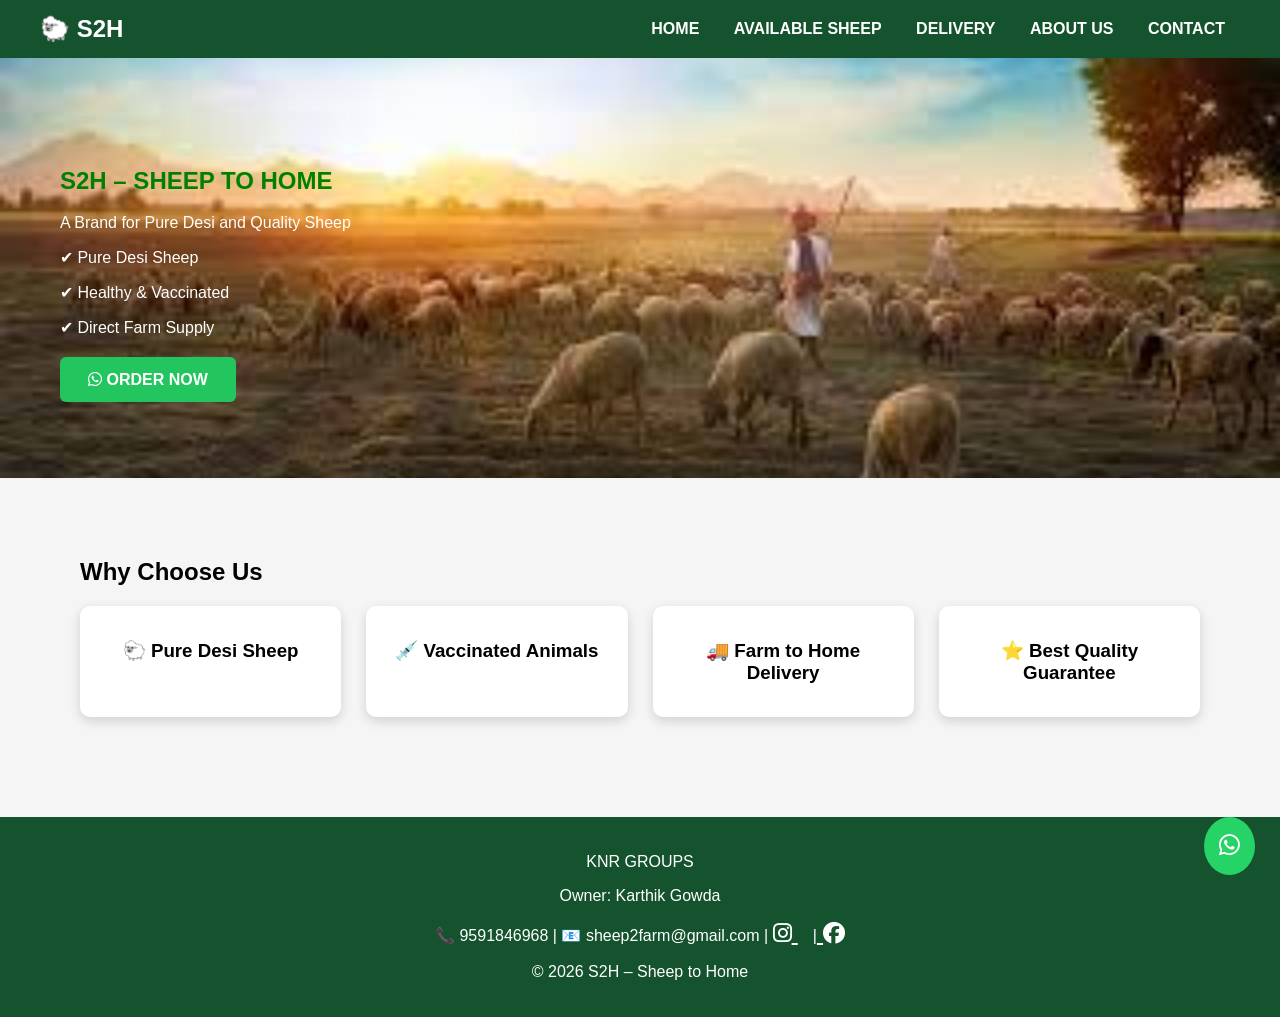
==== index.html @ b593907c "Update index.html" ====
<!DOCTYPE html>
<html>
<head>
<title>S2H - SHEEP TO HOME</title>
<link rel="stylesheet" href="style.css">
<link rel="stylesheet"
href="https://cdnjs.cloudflare.com/ajax/libs/font-awesome/6.5.0/css/all.min.css">
</head>
<body>

<header>
<div class="logo">🐑 S2H</div>
<nav>
<a href="index.html">HOME</a>
<a href="sheep.html">AVAILABLE SHEEP</a>
<a href="delivery.html">DELIVERY</a>
<a href="about.html">ABOUT US</a>
<a href="contact.html">CONTACT</a>
</nav>
</header>

<section class="hero">
<div>
<h2 style="color:green; font-weight:bold;">
S2H – SHEEP TO HOME
</h2>
<p>A Brand for Pure Desi and Quality Sheep</p>
<p>✔ Pure Desi Sheep</p>
<p>✔ Healthy & Vaccinated</p>
<p>✔ Direct Farm Supply</p>
<br>
<a class="btn" href="https://wa.me/919591846968">
<i class="fa-brands fa-whatsapp"></i> ORDER NOW
</a>
</div>
</section>

<section class="section">
<h2>Why Choose Us</h2>
<div class="grid">
<div class="card"><h3>🐑 Pure Desi Sheep</h3></div>
<div class="card"><h3>💉 Vaccinated Animals</h3></div>
<div class="card"><h3>🚚 Farm to Home Delivery</h3></div>
<div class="card"><h3>⭐ Best Quality Guarantee</h3></div>
</div>
</section>

<footer>
<p>KNR GROUPS</p>  
<p>Owner: Karthik Gowda</p>
<p>📞 9591846968 | 📧 sheep2farm@gmail.com |
<a href="https://instagram.com" target="_blank" style="color:white; margin-right:15px; font-size:22px;">
<i class="fa-brands fa-instagram"></i>
</a>
|<a href="https://facebook.com" target="_blank" style="color:white; font-size:22px;">
<i class="fa-brands fa-facebook"></i>
</a>
</p>
<p>© 2026 S2H – Sheep to Home</p>
</footer>

<a class="whatsapp" href="https://wa.me/919591846968">
<i class="fa-brands fa-whatsapp"></i>
</a>

</body>
</html>
---- style.css ----
body{
font-family: 'Segoe UI', sans-serif;
margin:0;
background:#f5f5f5;
}
header{
background:#14532d;
color:white;
display:flex;
justify-content:space-between;
align-items:center;
padding:15px 40px;
}
.logo{
font-size:24px;
font-weight:bold;
}
nav a{
color:white;
margin:0 15px;
text-decoration:none;
font-weight:bold;
}
nav a:hover{
color:#ffd54f;
}
.hero{
background:url("b.jpg");
background-size:cover;
background-position:center;
height:420px;
display:flex;
align-items:center;
padding-left:60px;
color:white;
}
.hero h1{
font-size:45px;
margin-bottom:10px;
}
.btn{
background:#22c55e;
padding:14px 28px;
border-radius:6px;
text-decoration:none;
color:white;
font-weight:bold;
}
.section{
padding:60px 80px;
}
.grid{
display:grid;
grid-template-columns:repeat(auto-fit,minmax(220px,1fr));
gap:25px;
}
.card{
background:white;
border-radius:10px;
overflow:hidden;
box-shadow:0 4px 12px rgba(0,0,0,0.15);
text-align:center;
}
.card img{
width:100%;
height:160px;
object-fit:cover;
}
.card h3{
padding:15px;
}
footer{
background:#14532d;
color:white;
text-align:center;
padding:20px;
margin-top:40px;
}
.whatsapp{
position:fixed;
bottom:25px;
right:25px;
background:#25D366;
color:white;
padding:15px;
border-radius:50%;
font-size:24px;
text-decoration:none;
}
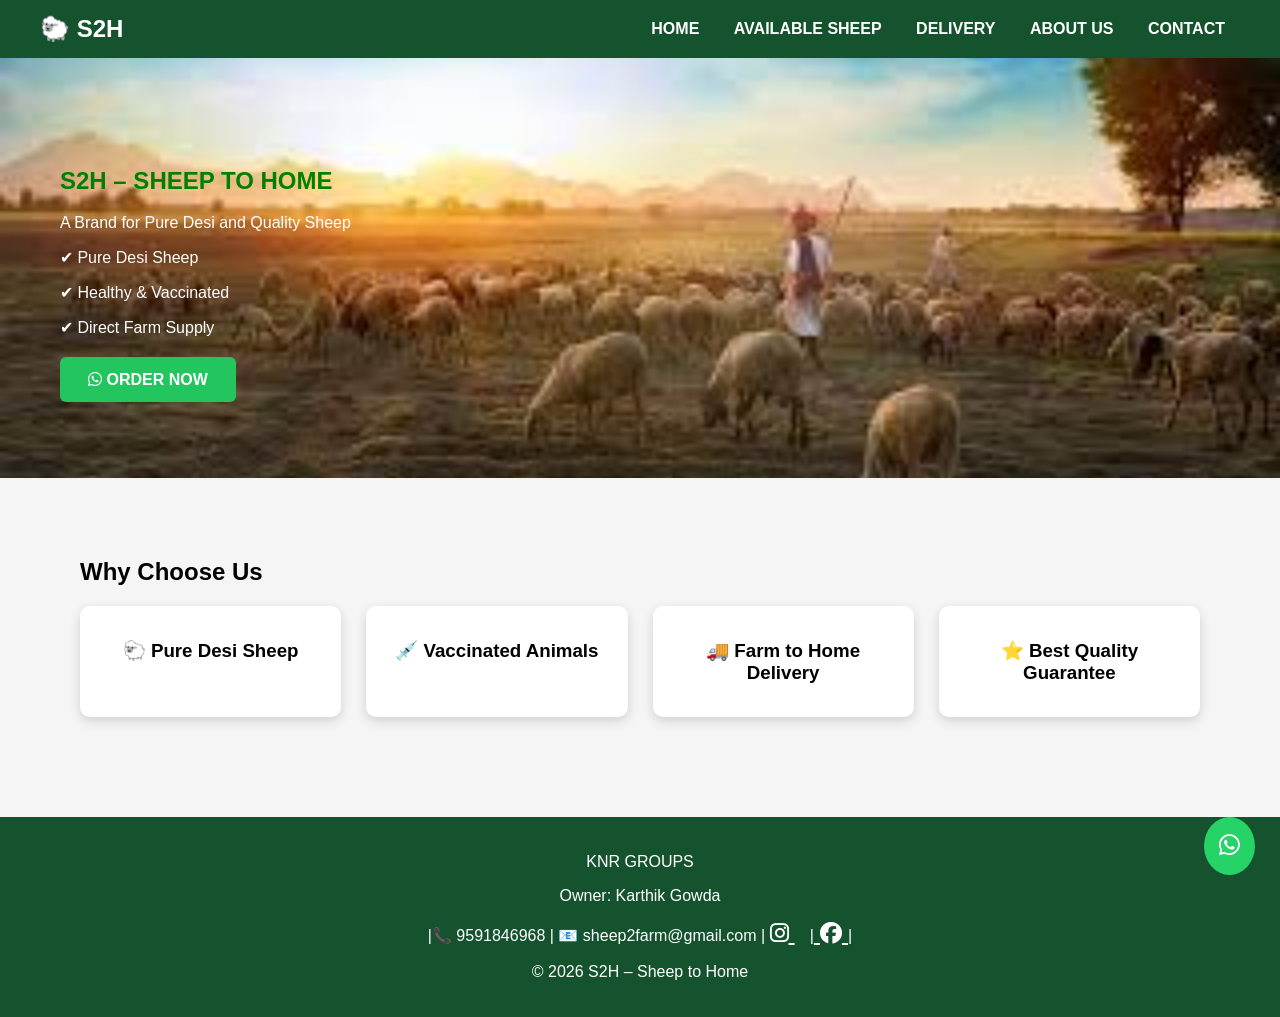
==== commit 7a4d2459: "Update index.html" ====
--- a/index.html
+++ b/index.html
@@ -48,13 +48,13 @@
 <footer>
 <p>KNR GROUPS</p>  
 <p>Owner: Karthik Gowda</p>
-<p>📞 9591846968 | 📧 sheep2farm@gmail.com |
+<p>|📞 9591846968 | 📧 sheep2farm@gmail.com |
 <a href="https://instagram.com" target="_blank" style="color:white; margin-right:15px; font-size:22px;">
 <i class="fa-brands fa-instagram"></i>
 </a>
 |<a href="https://facebook.com" target="_blank" style="color:white; font-size:22px;">
 <i class="fa-brands fa-facebook"></i>
-</a>
+</a>|
 </p>
 <p>© 2026 S2H – Sheep to Home</p>
 </footer>
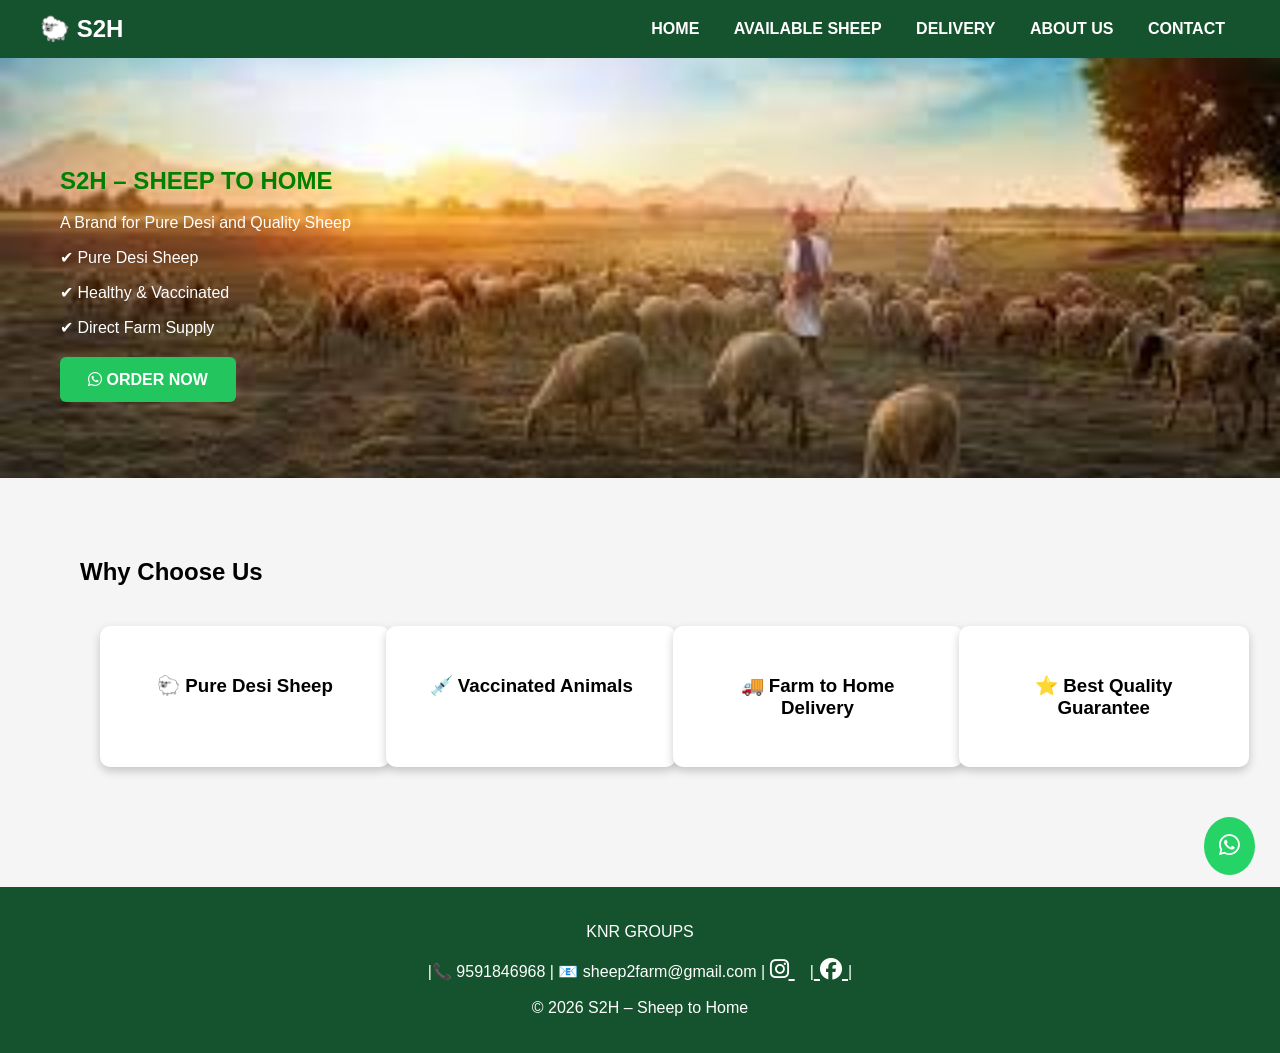
==== commit be8c890d: "Update index.html" ====
--- a/index.html
+++ b/index.html
@@ -47,7 +47,6 @@
 
 <footer>
 <p>KNR GROUPS</p>  
-<p>Owner: Karthik Gowda</p>
 <p>|📞 9591846968 | 📧 sheep2farm@gmail.com |
 <a href="https://instagram.com" target="_blank" style="color:white; margin-right:15px; font-size:22px;">
 <i class="fa-brands fa-instagram"></i>
--- a/style.css
+++ b/style.css
@@ -87,3 +87,21 @@
 font-size:24px;
 text-decoration:none;
 }
+.card{
+width:260px;
+background:white;
+border-radius:10px;
+box-shadow:0 4px 10px rgba(0,0,0,0.2);
+text-align:center;
+padding:15px;
+margin:20px;
+}
+
+.card img{
+width:220px;
+height:180px;
+object-fit:cover;
+display:block;
+margin:0 auto;
+border-radius:8px;
+}
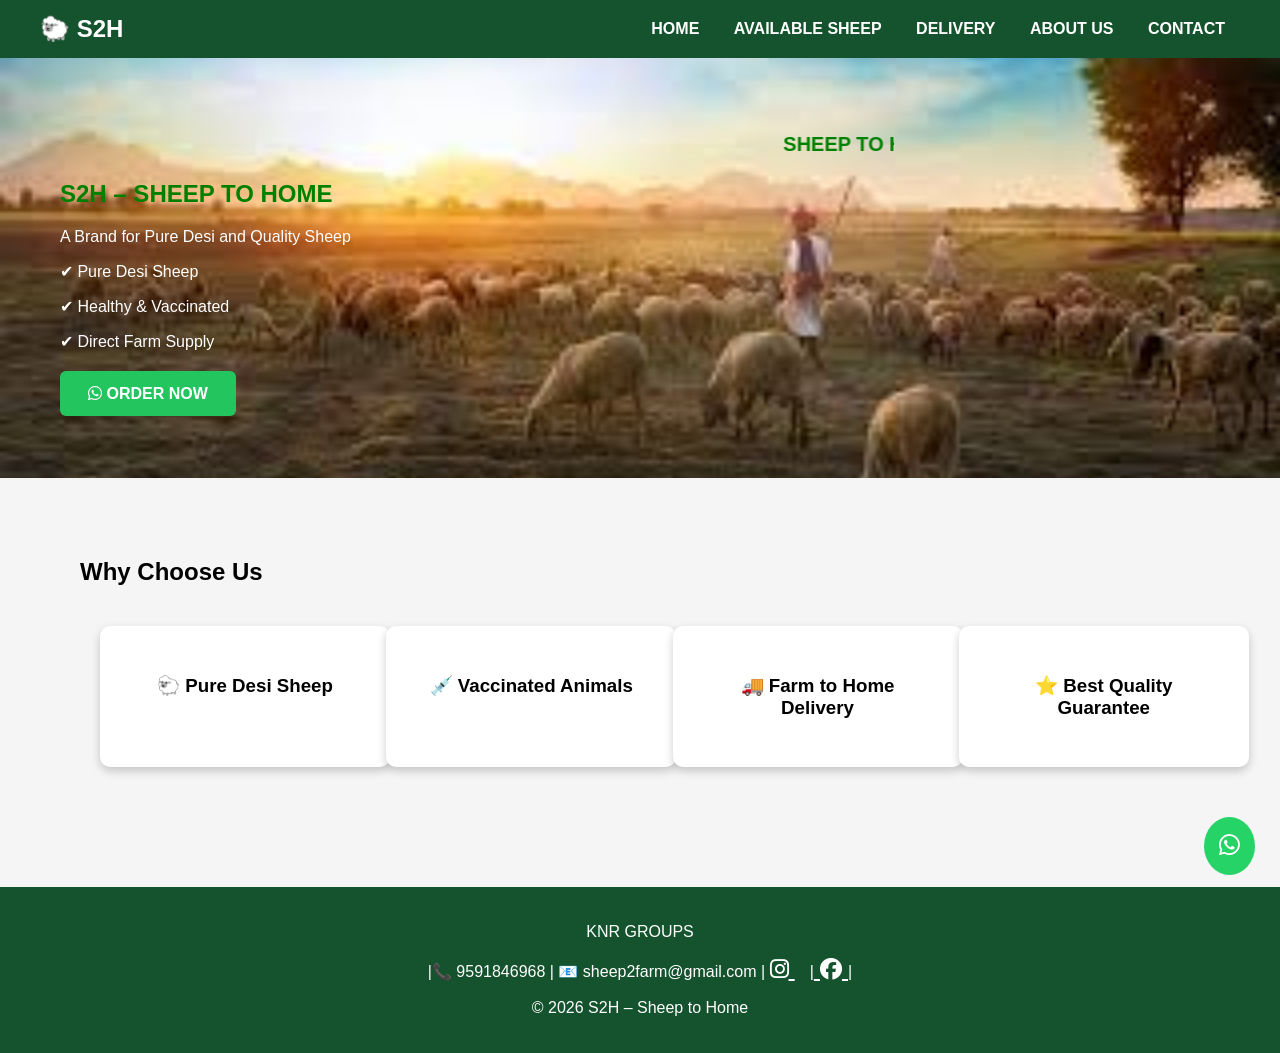
==== commit 8dea649d: "Update index.html" ====
--- a/index.html
+++ b/index.html
@@ -21,6 +21,9 @@
 
 <section class="hero">
 <div>
+  <marquee style="color:green; font-size:20px;">
+<b>SHEEP TO HOME – FARM FRESH DESI SHEEP DELIVERED WITH TRUST AND QUALITY</b>
+</marquee>
 <h2 style="color:green; font-weight:bold;">
 S2H – SHEEP TO HOME
 </h2>
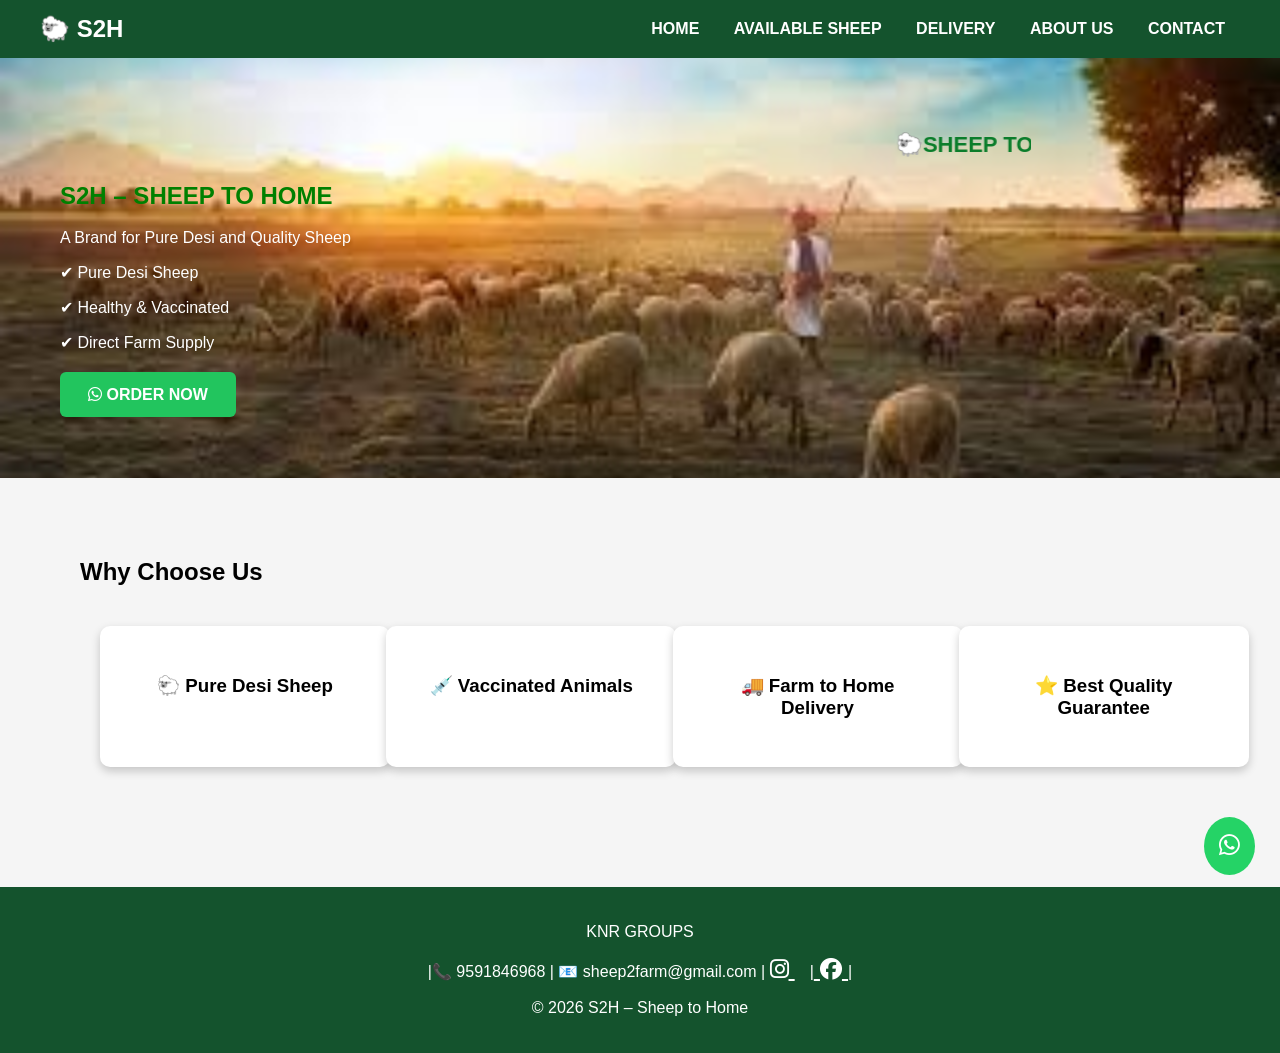
==== commit a69f673a: "Update index.html" ====
--- a/index.html
+++ b/index.html
@@ -21,8 +21,8 @@
 
 <section class="hero">
 <div>
-  <marquee style="color:green; font-size:20px;">
-<b>SHEEP TO HOME – FARM FRESH DESI SHEEP DELIVERED WITH TRUST AND QUALITY</b>
+  <marquee style="color:#0b7d2b; font-size:22px; font-weight:bold;">
+🐑SHEEP TO HOME – FARM FRESH DESI SHEEP DELIVERED WITH TRUST AND QUALITY🐑
 </marquee>
 <h2 style="color:green; font-weight:bold;">
 S2H – SHEEP TO HOME
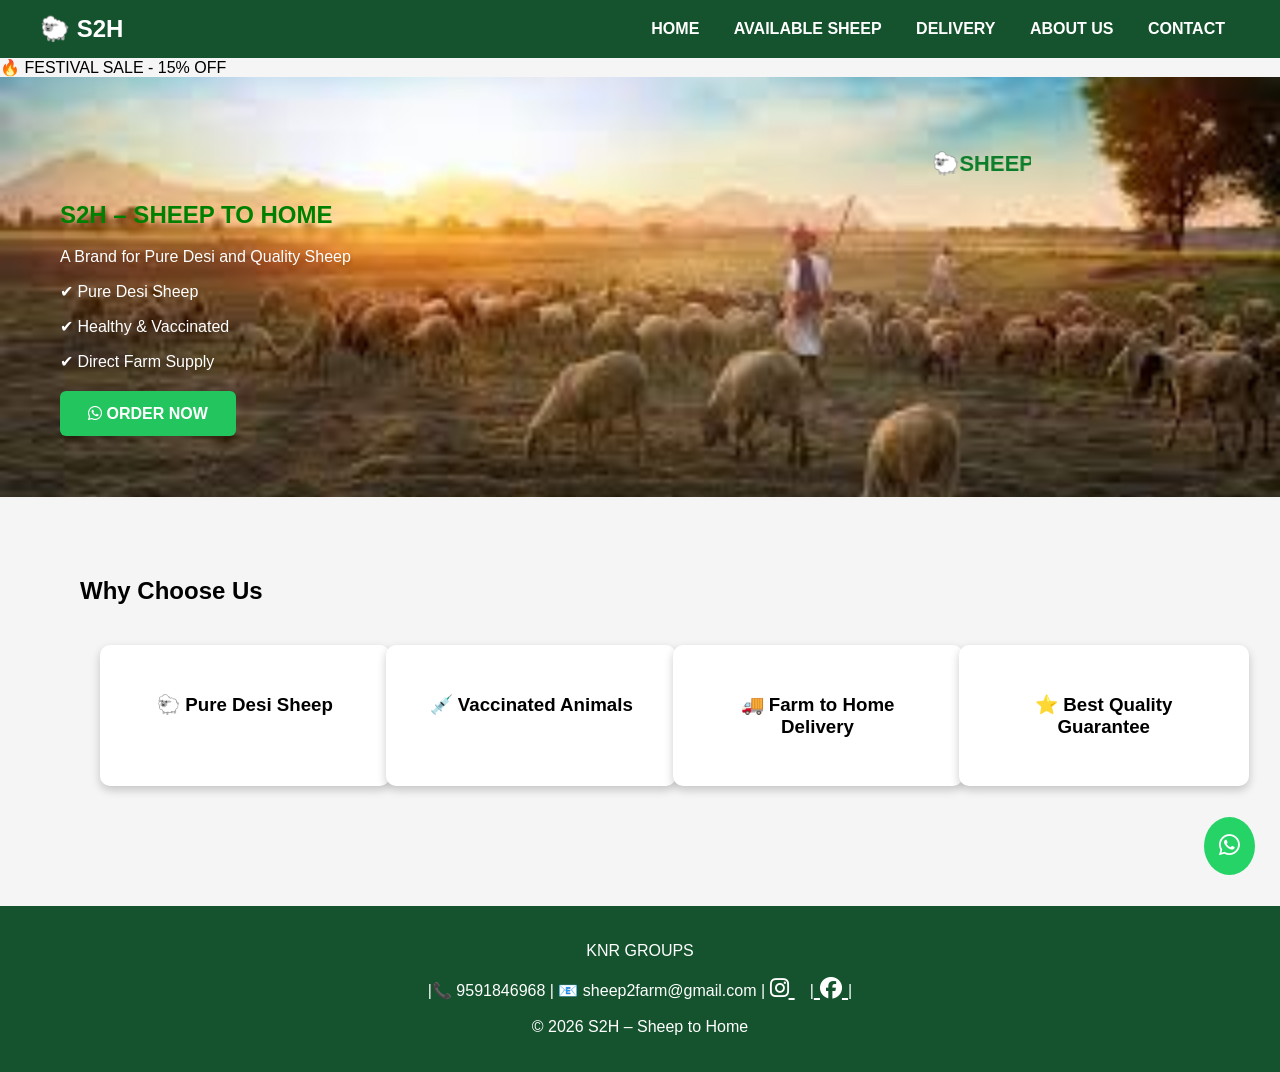
==== commit 8b4db2d7: "Update index.html" ====
--- a/index.html
+++ b/index.html
@@ -18,7 +18,9 @@
 <a href="contact.html">CONTACT</a>
 </nav>
 </header>
-
+<div class="festival-tag">
+🔥 FESTIVAL SALE - 15% OFF
+</div>
 <section class="hero">
 <div>
   <marquee style="color:#0b7d2b; font-size:22px; font-weight:bold;">
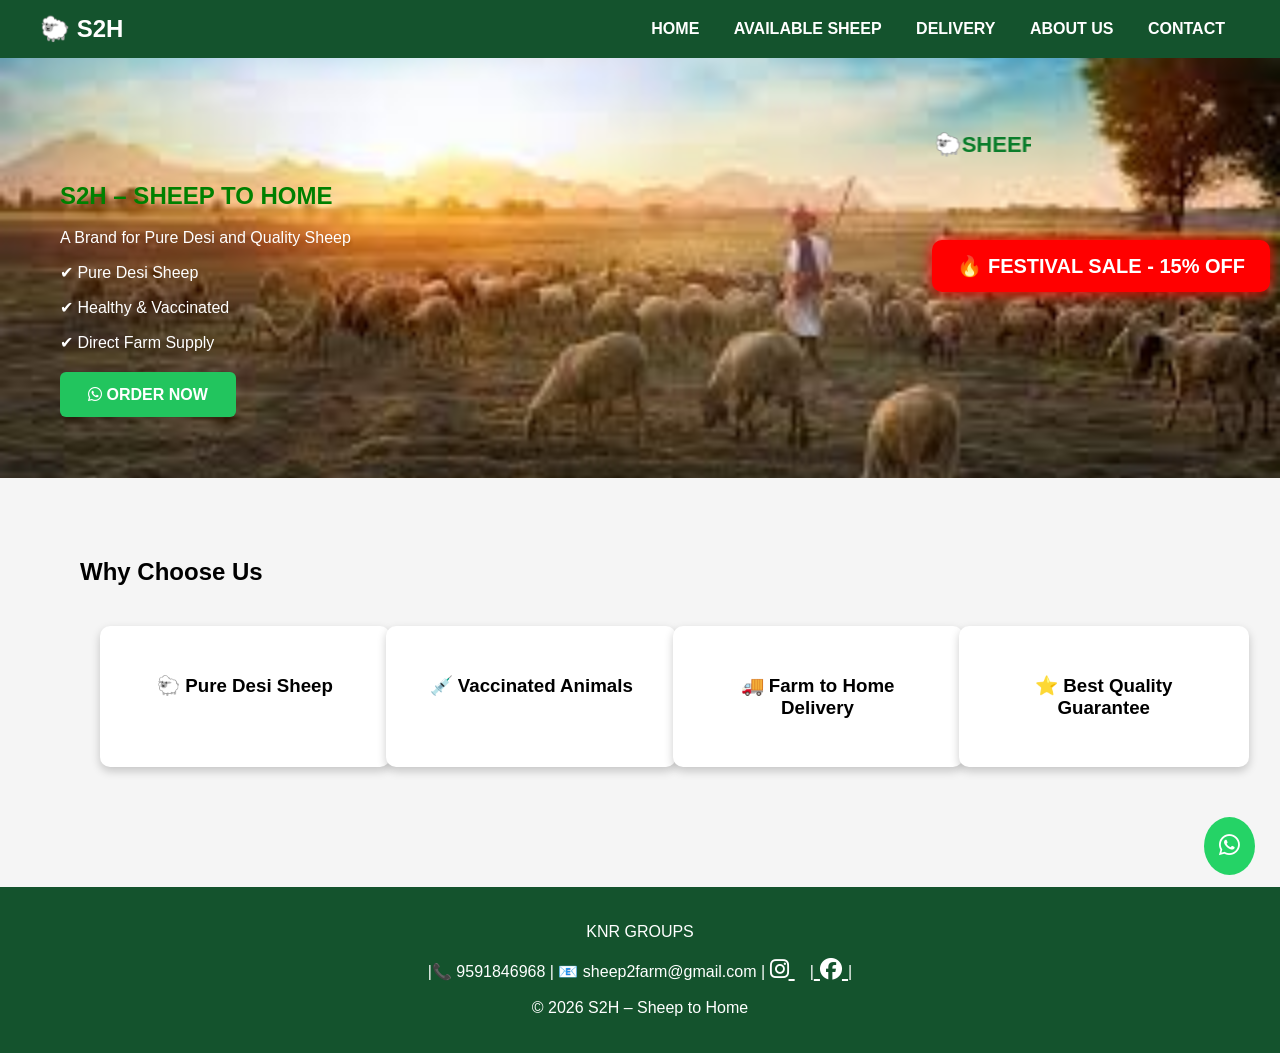
==== commit c703cba4: "Update index.html" ====
--- a/index.html
+++ b/index.html
@@ -18,10 +18,11 @@
 <a href="contact.html">CONTACT</a>
 </nav>
 </header>
-<div class="festival-tag">
+
+<section class="hero">
+  <div class="festival-tag">
 🔥 FESTIVAL SALE - 15% OFF
 </div>
-<section class="hero">
 <div>
   <marquee style="color:#0b7d2b; font-size:22px; font-weight:bold;">
 🐑SHEEP TO HOME – FARM FRESH DESI SHEEP DELIVERED WITH TRUST AND QUALITY🐑
--- a/style.css
+++ b/style.css
@@ -105,3 +105,21 @@
 margin:0 auto;
 border-radius:8px;
 }
+@keyframes blink{
+0%{background:red;}
+50%{background:green;}
+100%{background:red;}
+}
+.festival-tag{
+position:absolute;
+top:240px;
+right:10px;
+background:red;
+color:white;
+font-weight:bold;
+font-size:20px;
+padding:14px 25px;
+border-radius:10px;
+box-shadow:0 0 15px red;
+animation:blink 1s infinite;
+}
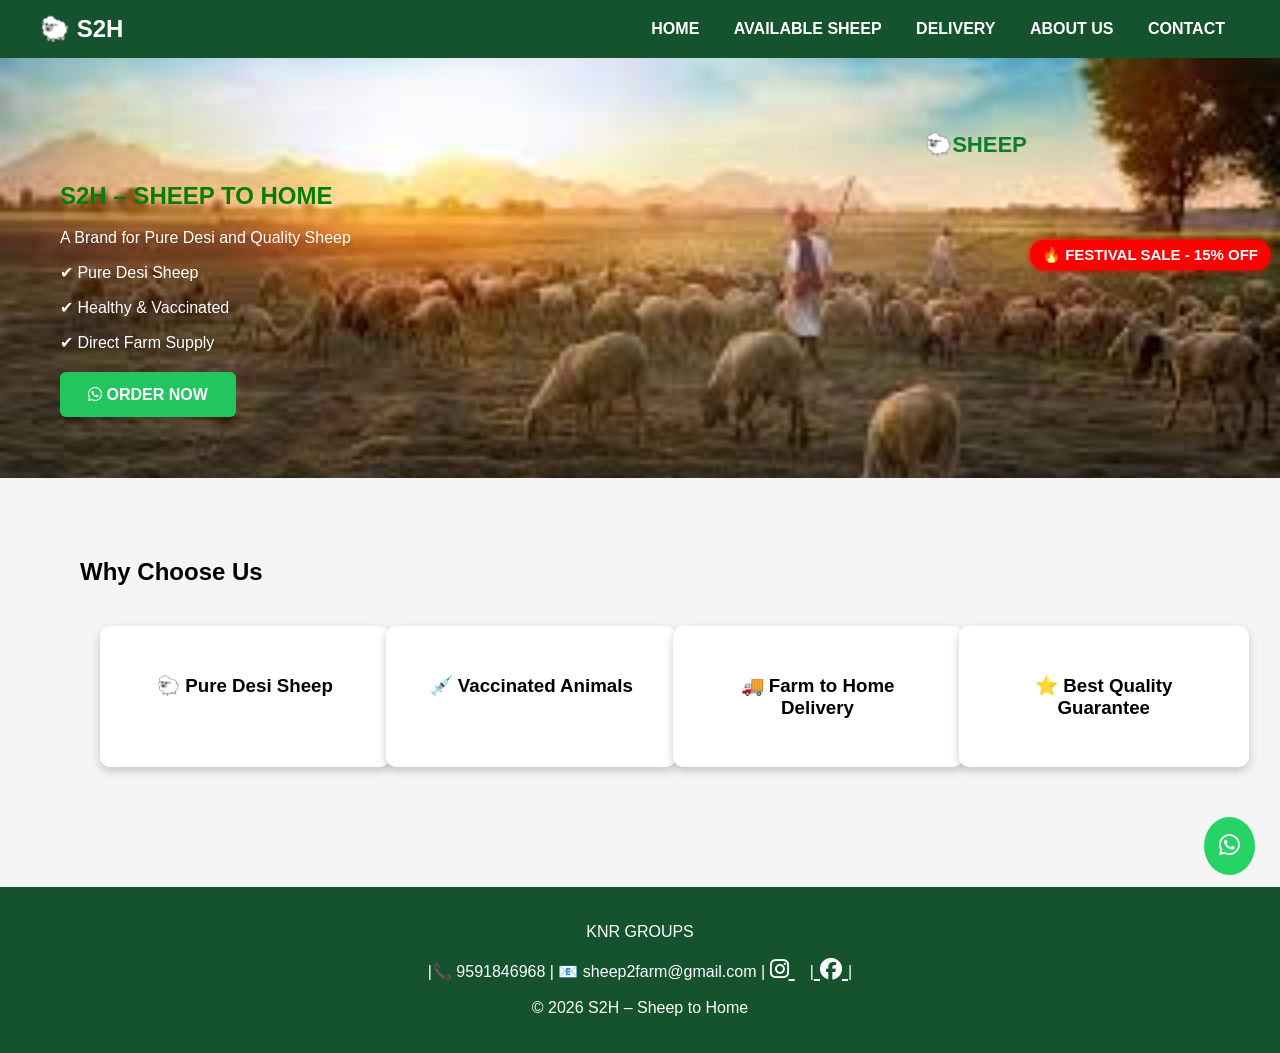
==== commit 0bc56546: "Update index.html" ====
--- a/index.html
+++ b/index.html
@@ -7,7 +7,6 @@
 href="https://cdnjs.cloudflare.com/ajax/libs/font-awesome/6.5.0/css/all.min.css">
 </head>
 <body>
-
 <header>
 <div class="logo">🐑 S2H</div>
 <nav>
@@ -18,7 +17,6 @@
 <a href="contact.html">CONTACT</a>
 </nav>
 </header>
-
 <section class="hero">
   <div class="festival-tag">
 🔥 FESTIVAL SALE - 15% OFF
@@ -40,7 +38,6 @@
 </a>
 </div>
 </section>
-
 <section class="section">
 <h2>Why Choose Us</h2>
 <div class="grid">
--- a/style.css
+++ b/style.css
@@ -117,9 +117,9 @@
 background:red;
 color:white;
 font-weight:bold;
-font-size:20px;
-padding:14px 25px;
-border-radius:10px;
-box-shadow:0 0 15px red;
+font-size:15px;
+padding:6px 12px;
+border-radius:14px;
+box-shadow:0 0 6px red;
 animation:blink 1s infinite;
 }
